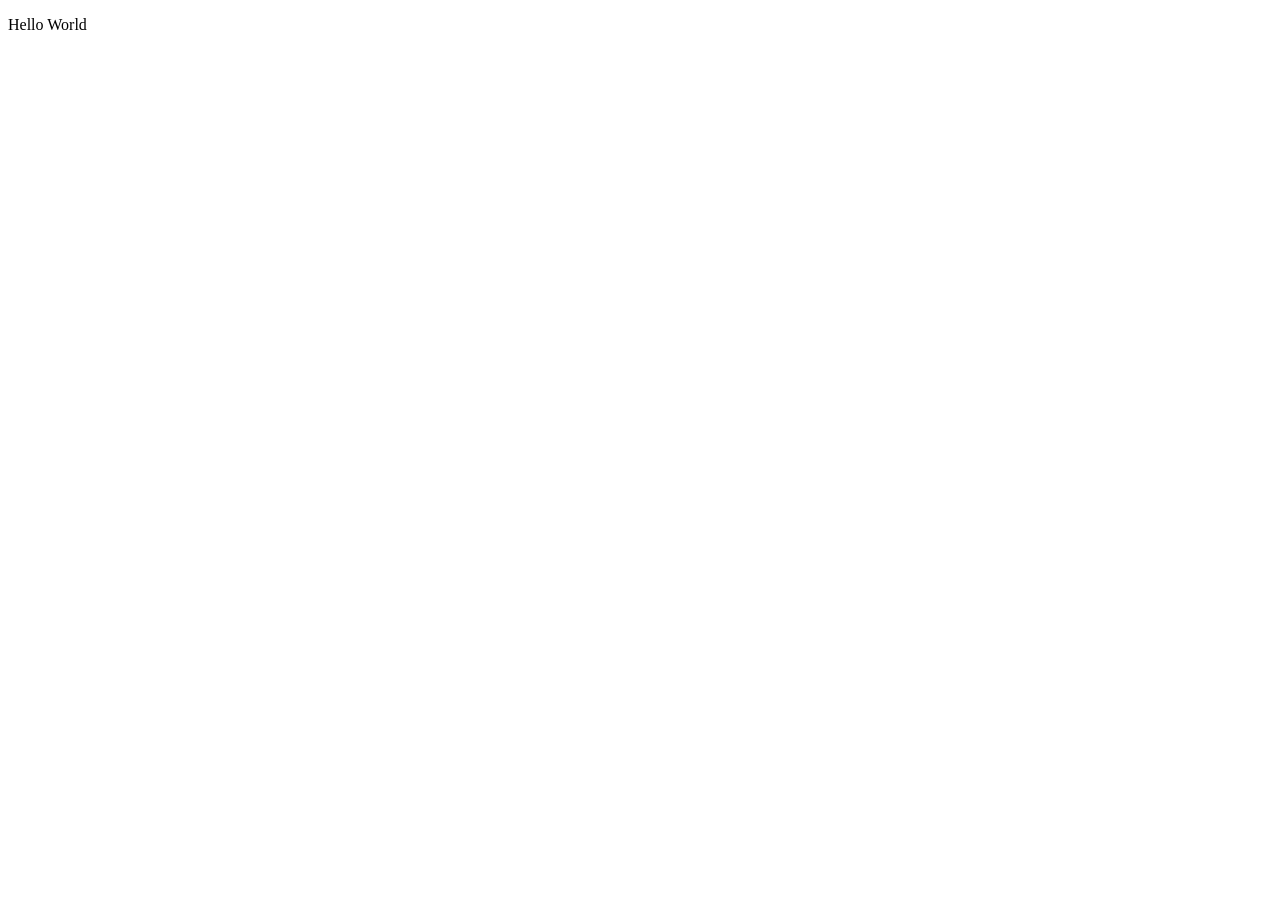
==== public_html/index.html @ 1901c993 "favicons" ====
<!DOCTYPE html>
<html>

<head>
    <link rel="apple-touch-icon" sizes="180x180" href="./images/apple-touch-icon.png">
    <link rel="icon" type="image/png" sizes="32x32" href="./images/favicon-32x32.png">
    <link rel="icon" type="image/png" sizes="16x16" href="./images/favicon-16x16.png">
    <link rel="icon" type="image/x-icon" href="./images/favicon.ico">
    <title>GPSA Coach Listings</title>
</head>

<body>
    <p>Hello World</p>
</body>
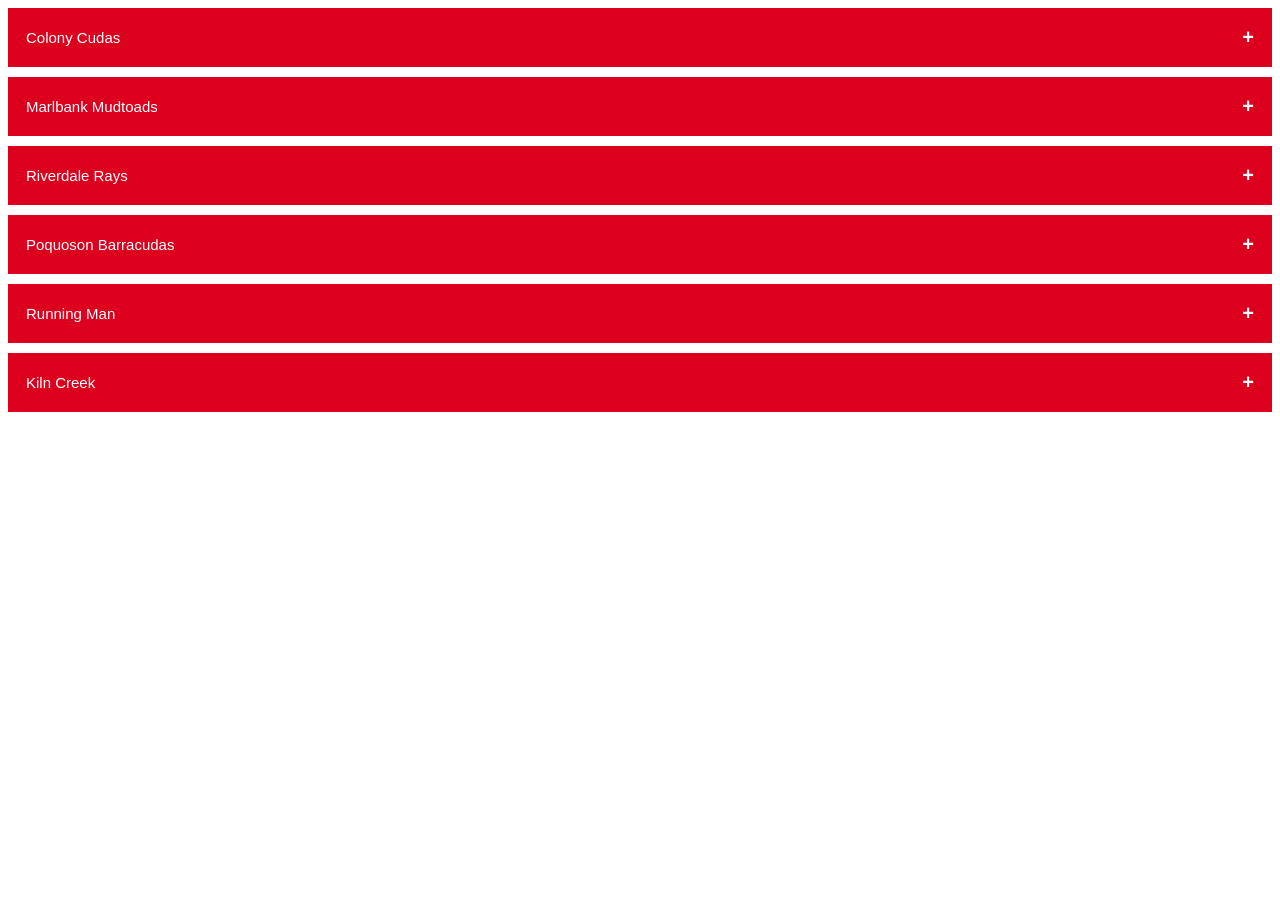
==== commit f727a567: "posting of 2025 coach positions" ====
--- a/public_html/index.html
+++ b/public_html/index.html
@@ -6,9 +6,308 @@
     <link rel="icon" type="image/png" sizes="32x32" href="./images/favicon-32x32.png">
     <link rel="icon" type="image/png" sizes="16x16" href="./images/favicon-16x16.png">
     <link rel="icon" type="image/x-icon" href="./images/favicon.ico">
+    <link rel="stylesheet" href="styles.css">
     <title>GPSA Coach Listings</title>
 </head>
 
 <body>
-    <p>Hello World</p>
+    <button type="button" class="collapsible_text" onclick="toggleCollapsible(this)">
+        Colony Cudas
+        <span class="collapsible_icon">+</span>
+    </button>
+    <div class="collapsible_content">
+        <p>
+            Are you a passionate swim coach looking for an exciting opportunity to lead and inspire a team of dedicated
+            athletes? Do you have a knack for cultivating a positive and supportive environment where swimmers can
+            thrive?
+            Colony Pool in Newport News is seeking a Head for the upcoming summer season!
+        </p>
+        <p>
+            About Us: Colony Pool is one of the oldest and largest pool in the area. We are currently the only private
+            pool with
+            a high dive. We take pride in our commitment to fostering a welcoming and inclusive environment where
+            swimmers of
+            all ages and abilities can develop their skills and love for the sport. Our team values sportsmanship,
+            camaraderie,
+            and personal growth both in and out of the pool. When families join Colony Pool and the Cudas swim team,
+            they become
+            part of a family that encourages and supports each other.
+        </p>
+        <p>
+            Job Description:
+        </p>
+        <p>
+            Head Coach:
+        </p>
+        <ul>
+            <li>Lead and oversee all aspects of the swim team program</li>
+            <li>Develop and implement training plans to help swimmers reach their full potential</li>
+            <li>Provide instruction and feedback to improve stroke technique</li>
+            <li>Coordinate and attend swim meets, practices, and team events (we use Swimtopia for team and meet
+                management)
+            </li>
+            <li>Serve as a mentor and role model for athletes and assistant coaches</li>
+        </ul>
+        <p>
+            Qualifications:
+        </p>
+        <ul>
+            <li>Passion for swimming and coaching</li>
+            <li>Previous coaching or competitive swimming experience preferred</li>
+            <li>Strong communication, leadership, and organizational skills</li>
+            <li>Ability to work well with swimmers of all ages and skill levels</li>
+            <li>CPR and lifeguard certification (or willingness to obtain)</li>
+        </ul>
+        <p>
+            If you're ready to make a splash as part of the Colony Pool coaching team, please contact either:
+        </p>
+        <ul>
+            <li>Heather Moore: <a href="mailto:hmoor008@gmail.com">hmoor008@gmail.com</a></li>
+            <li>Steve York: <a href="mailto:yorkspy99@gmail.com" style="font-size: 15px;">yorkspy99@gmail.com</a></li>
+        </ul>
+        <p>
+            Don't miss out on this fantastic opportunity to lead and inspire young swimmers in our community! We look
+            forward to
+            welcoming enthusiastic coaches to the Colony Pool family!
+        </p>
+    </div>
+    <button type="button" class="collapsible_text" onclick="toggleCollapsible(this)">
+        Marlbank Mudtoads
+        <span class="collapsible_icon">+</span>
+    </button>
+    <div class="collapsible_content">
+        <p>
+            Are you a passionate swim coach looking for an exciting opportunity to lead and inspire a team of dedicated
+            athletes? Do you have a knack for cultivating a positive and supportive environment where swimmers can
+            thrive?
+            Marlbank Pool in York County is seeking both a Head Coach and Assistant Swim Coaches for the upcoming summer
+            season!
+        </p>
+        <p>
+            About Us: Marlbank Pool is a vibrant community hub nestled in the heart of York County. We take pride in our
+            commitment to fostering a welcoming and inclusive environment where swimmers of all ages and abilities can
+            develop
+            their skills and love for the sport. Our team values sportsmanship, camaraderie, and personal growth both in
+            and out
+            of the pool.
+        </p>
+        <p>
+            Positions Available:
+        </p>
+        <ol>
+            <li>Head Coach:
+                <ul>
+                    <li>Lead and oversee all aspects of the swim team program</li>
+                    <li>Develop and implement training plans to help swimmers reach their full potential</li>
+                    <li>Provide technical instruction and feedback to improve stroke technique</li>
+                    <li>Coordinate and attend swim meets, practices, and team events</li>
+                    <li>Serve as a mentor and role model for athletes and assistant coaches</li>
+                </ul>
+            </li>
+            <li>Assistant Swim Coaches:
+                <ul>
+                    <li>Assist the Head Coach in planning and executing practices and workouts</li>
+                    <li>Provide individualized feedback and support to swimmers during training sessions</li>
+                    <li>Help organize and manage swim meets, events, and team activities</li>
+                    <li>Foster a positive and encouraging atmosphere for swimmers to learn and grow</li>
+                </ul>
+            </li>
+        </ol>
+        <p>
+            Qualifications:
+        </p>
+        <ul>
+            <li>Passion for swimming and coaching</li>
+            <li>Previous coaching or competitive swimming experience preferred (for Head Coach position)</li>
+            <li>Strong communication, leadership, and organizational skills</li>
+            <li>Ability to work well with swimmers of all ages and skill levels</li>
+            <li>CPR and lifeguard certification (or willingness to obtain)</li>
+        </ul>
+        <p>
+            If you're ready to make a splash as part of the Marlbank Pool coaching team, please contact
+            <a href="mailto:marlbankswim@gmail.com">Jennifer Long</a>.
+        </p>
+        <p>
+            Don't miss out on this fantastic opportunity to lead and inspire young swimmers in our community! We look
+            forward to
+            welcoming enthusiastic coaches to the Marlbank Pool family. Let's make waves together! 🌊🏊🏊
+        </p>
+    </div>
+    <button type="button" class="collapsible_text" onclick="toggleCollapsible(this)">
+        Riverdale Rays
+        <span class="collapsible_icon">+</span>
+    </button>
+    <div class="collapsible_content">
+        <p>
+            Are you passionate about swimming and coaching? Do you have a knack for motivating young athletes to reach
+            their
+            full potential? If so, we want YOU to join our team as an Assistant Swim Coach for the 2024 summer season
+            with the
+            Riverdale Rays in Hampton!
+        </p>
+        <p>
+            About Us: The Riverdale Rays are a dynamic and dedicated swim team located in the heart of Hampton. We pride
+            ourselves on fostering a supportive and inclusive environment where swimmers of all skill levels can thrive.
+            Our
+            team is committed to excellence both in and out of the pool, promoting sportsmanship, teamwork, and personal
+            growth.
+        </p>
+        <p>
+            Position Overview: As an Assistant Swim Coach, you will work closely with our Head Coach to develop and
+            implement
+            training programs, provide technique instruction, and inspire our athletes to achieve their goals. This role
+            offers
+            a fantastic opportunity to gain valuable coaching experience, make a positive impact on young lives, and
+            become an
+            integral part of our tight-knit swim community.
+        </p>
+        <p>
+            Qualifications:
+        </p>
+        <ul>
+            <li>Passion for swimming and coaching</li>
+            <li>Previous coaching or competitive swimming experience preferred</li>
+            <li>Strong communication and leadership skills</li>
+            <li>Ability to work well with children and adolescents</li>
+            <li>CPR and lifeguard certification (or willingness to obtain)</li>
+        </ul>
+        <p>
+            If you're ready to dive into a rewarding coaching opportunity with the Riverdale Rays, please email the GPSA
+            Representative,
+            <a href="mailto:riverdale@gpsaswimming.org">Heather Rowe</a>.
+        </p>
+        <p>
+            Don't miss out on this exciting chance to make a splash as part of our coaching staff! We look forward to
+            welcoming
+            you aboard the Riverdale Rays family. Go Rays! 🏊🏊
+        </p>
+    </div>
+    <button type="button" class="collapsible_text" onclick="toggleCollapsible(this)">
+        Poquoson Barracudas
+        <span class="collapsible_icon">+</span>
+    </button>
+    <div class="collapsible_content">
+        <p style="text-align: center;">
+            <img src="./images/poquoson-2025.jpg">
+        </p>
+    </div>
+    <button type="button" class="collapsible_text" onclick="toggleCollapsible(this)">
+        Running Man
+        <span class="collapsible_icon">+</span>
+    </button>
+    <div class="collapsible_content">
+        <p>Are you a passionate swim coach looking for an exciting opportunity to lead and inspire a team of dedicated
+            athletes? Do you have a knack for cultivating a positive and supportive environment where swimmers can
+            thrive?
+            Running Man in York County is seeking both a Head Coach and Assistant Coach for the upcoming summer season!
+            This
+            is an excellent opportunity for an experienced, motivated individual to lead and inspire our swim athletes.
+        </p>
+        <p><strong>About us:</strong> Running Man is a vibrant community located in beautiful Yorktown. We take pride in
+            cultivating a
+            positive, inclusive environment that emphasizes the development of strong interpersonal relationships,
+            refinement of stroke techniques, and the creation of memorable summer experiences.
+        </p>
+        <h3>Positions Available: </h3>
+        <ol>
+            <li>Head Coach:</li>
+            <ul>
+                <li>Lead and conduct practice sessions for all swimmer levels.</li>
+                <li>Organize, develop, and implement training programs for swimmers.</li>
+                <li>Manage and supervise assistant coaches, junior coaches, and volunteers.</li>
+                <li>Attendance is required at all practices, swim meets, and other team events.</li>
+                <li>Provide clear and concise communication regularly to parents, athletes, and the broader
+                    community to ensure the team's success, cohesion, and sportsmanship.</li>
+                <li>Organizes core duty lists and directs set up and breakdown of all swim practices and meets. </li>
+                <li>Knowledge of swimming pool operations to include sanitation, maintenance, and safety.</li>
+            </ul>
+            <li>Assistant Coach:</li>
+            <ul>
+                <li>Assist in planning and conducting training sessions.</li>
+                <li>Provide individual feedback and support to swimmers during practices.</li>
+                <li>Help manage and supervise the team during swim meets and events.</li>
+                <li>Attendance is required at all practices, swim meets, and other team events.</li>
+                <li>Foster a positive, disciplined, and motivated team environment.</li>
+                <li>Assist in the development of training plans and conditioning programs.</li>
+                <li>Communicate regularly with the Head Coach regarding swimmer progress and team needs.</li>
+                <li>Ensure safety protocols and training best practices are followed.</li>
+                <li>Attendance is required at all practices, swim meets, and other team events.</li>
+            </ul>
+
+        </ol>
+        <h3>Qualifications:</h3>
+        <p>Passion for swimming and coaching
+            Previous coaching or competitive swimming experience preferred
+            Strong communication, leadership, and organizational skills
+            Ability to work well with swimmers of all ages and skill levels
+            CPR and lifeguard certification (or willingness to obtain)
+        </p>
+        <p>If you are ready to make a splash as part of the Running Man Pool coaching team, please contact <a
+                href="mailto:rmmrswimteam@gmail.com">rmmrswimteam@gmail.com</a>. </p>
+        <p>Don't miss out on this exciting chance to make a splash as part of our coaching staff! We look forward to
+            welcoming you aboard the Running Man Manta Rays family. Go Manta Rays! </p>
+    </div>
+    <button type="button" class="collapsible_text" onclick="toggleCollapsible(this)">
+        Kiln Creek
+        <span class="collapsible_icon">+</span>
+    </button>
+    <div class="collapsible_content">
+        <p>Are you enthusiastic, love to teach and love the water? Come be a swim coach for Kiln Creek Dolphins this
+            summer.
+            We are currently looking to hire Assistant Coaches and Junior coaches this summer.
+        </p>
+        <p><strong>About us:</strong> Kiln Creek Dolphins is a dedicated swim program nestled in the Kiln Creek
+            Homeowners
+            association in Yorktown/Newport News. This community has 21 villages and is home to the Kiln Creek
+            Dolphins.
+        </p>
+        <h3>Positions Available: </h3>
+        <h4>Assistant Coach:</h4>
+        <h5>Overview</h5>
+        <p>Position is responsible for assisting the head and junior assistant coaches with organizing the Kiln
+            Creek Swim
+            Team Inc. program. Position assists with conducting practices, motivating swimmers, and instructing
+            athletes in strategies and techniques.</p>
+        <h5>Qualifications</h5>
+        <ul>
+            <li>Passion for swimming and teaching</li>
+            <li>Previous coaching or competitive swimming experience preferred</li>
+            <li>Strong communication, leadership, and organizational skills</li>
+            <li>Ability to work well with swimmers of all ages and skill levels</li>
+            <li>CPR and lifeguard certification (or willingness to obtain)</li>
+        </ul>
+        <h4>Junior Coach:</h4>
+        <h5>Overview</h5>
+        <p>Position is responsible for assisting the head and assistant coaches with organizing the Kiln Creek Swim
+            Team Inc.
+            program. Position assists with conducting practices, motivating swimmers, and instructing athletes in
+            strategies and techniques</p>
+        <h5>Qualifications</h5>
+        <ul>
+            <li>Passion for swimming and teaching</li>
+            <li>Previous competitive swimming experience or swim instructor experience preferred</li>
+            <li>Strong communication, leadership, and organizational skills</li>
+            <li>Ability to work well with swimmers of all ages and skill levels</li>
+            <li>CPR and lifeguard certification (or willingness to obtain)</li>
+        </ul>
+
+
+        <p>If you want to have a great opportunity and a fun summer coaching, please contact Justin Hinson: <a
+                href="mailto:justin.r.hinson3@gmail.com">justin.r.hinson3@gmail.com</a>. </p>
+    </div>
+
+    <script>
+        function toggleCollapsible(button) {
+            var collapsible_content = button.nextElementSibling;
+            var icon = button.querySelector(".collapsible_icon");
+            if (collapsible_content.style.display === "block") {
+                collapsible_content.style.display = "none";
+                icon.textContent = "+"; // Change to "+" when collapsed
+            } else {
+                collapsible_content.style.display = "block";
+                icon.textContent = "-"; // Change to "-" when expanded
+            }
+        }
+    </script>
+
 </body>
--- a/public_html/styles.css
+++ b/public_html/styles.css
@@ -0,0 +1,35 @@
+.collapsible_text {
+    background-color: #dc001e;
+    color: white;
+    cursor: pointer;
+    padding: 18px;
+    width: 100%;
+    border: none;
+    text-align: left;
+    outline: none;
+    font-size: 15px;
+    display: flex; 
+    justify-content: space-between; 
+    align-items: center; 
+  }
+  
+  .collapsible_text {
+    margin-bottom: 10px;
+  }
+  
+  .collapsible_icon {
+    font-size: 20px;
+    font-weight: bold;
+    margin-left: auto; 
+  }
+    
+    .active, .collapsible_text:hover {
+      background-color: #e000255c;
+    }
+    
+   .collapsible_content {
+    display: none; 
+    overflow: hidden;
+    background-color: #F1F1F1;
+    padding: 0 18px;
+  }
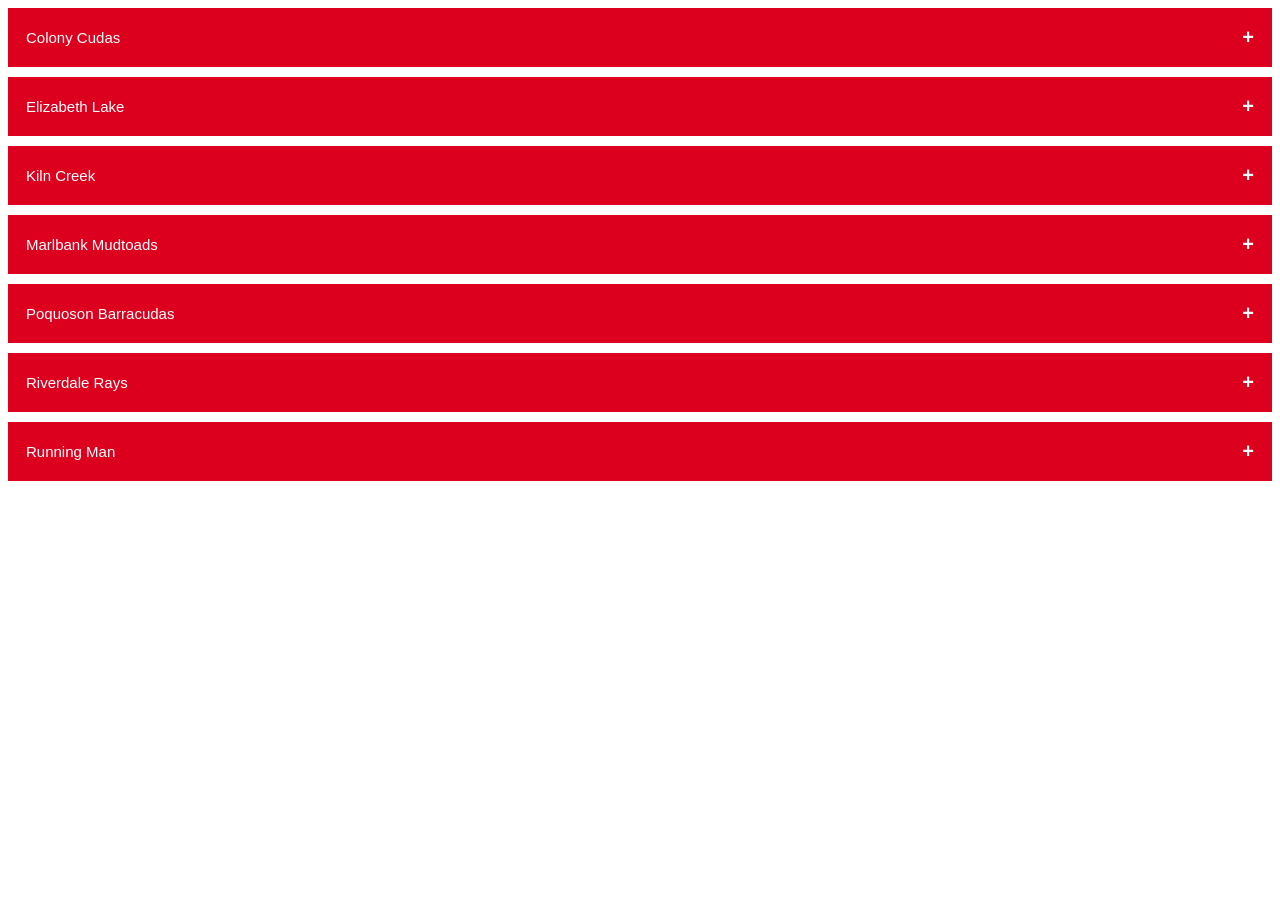
==== commit 9be0e014: "add Elizabeth Lake 2025 coach listing" ====
--- a/public_html/index.html
+++ b/public_html/index.html
@@ -70,6 +70,109 @@
             forward to
             welcoming enthusiastic coaches to the Colony Pool family!
         </p>
+    </div>
+    <button type="button" class="collapsible_text" onclick="toggleCollapsible(this)">
+        Elizabeth Lake
+        <span class="collapsible_icon">+</span>
+    </button>
+    <div class="collapsible_content">
+        <p>Are you a passionate swim coach looking for an exciting opportunity to lead and inspire a team of dedicated
+            athletes?
+            Do you have a knack for cultivating a positive and supportive environment where swimmers can thrive?
+            Elizabeth Lake
+            swim team in Hampton is seeking a Head Coach and Assistant Coaches for the upcoming summer season!</p>
+        <p>About Us: Our swim team is located near the Fox Hill are in Hampton. We take pride in our commitment to
+            fostering a
+            welcoming and inclusive environment where swimmers of all ages and abilities can develop their skills and
+            love for
+            the sport. Our team values sportsmanship, camaraderie, and personal growth both in and out of the pool.</p>
+
+        <p>Positions Available:</p>
+
+        <ol>
+            <li>Head Coach:</li>
+            <ul>
+                <li>Lead and oversee all aspects of the swim team program</li>
+                <li>Develop and implement training plans to help swimmers reach their full potential</li>
+                <li>Provide technical instruction and feedback to improve stroke technique</li>
+                <li>Coordinate and attend swim meets, practices, and team events</li>
+                <li>Serve as a mentor and role model for athletes and assistant coaches</li>
+            </ul>
+            <li>Assistant Swim Coaches:</li>
+            <ul>
+                <li>Assist the Head Coach in planning and executing practices and workouts</li>
+                <li>Provide individualized feedback and support to swimmers during training sessions</li>
+                <li>Help organize and manage swim meets, events, and team activities</li>
+                <li>Foster a positive and encouraging atmosphere for swimmers to learn and grow</li>
+            </ul>
+        </ol>
+
+        <p>Qualifications:</p>
+        <ul>
+            <li>Passion for swimming and coaching</li>
+            <li>Previous coaching or competitive swimming experience preferred (for Head Coach position)</li>
+            <li>Strong communication, leadership, and organizational skills</li>
+            <li>Ability to work well with swimmers of all ages and skill levels</li>
+            <li>CPR and lifeguard certification (or willingness to obtain)</li>
+        </ul>
+        <p>
+            If you're ready to make a splash as part of the Elizabeth Lake coaching team, please contact Vanessa
+            Smeltzer at
+            <a href="mailto:azsmeltzer@gmail.com">azsmeltzer@gmail.com</a>
+        </p>
+        <p>
+            Don't miss out on this fantastic opportunity to lead and inspire young swimmers in our community! We look
+            forward to
+            welcoming enthusiastic coaches to the Elizabeth Lake pool family.
+        </p>
+    </div>
+    <button type="button" class="collapsible_text" onclick="toggleCollapsible(this)">
+        Kiln Creek
+        <span class="collapsible_icon">+</span>
+    </button>
+    <div class="collapsible_content">
+        <p>Are you enthusiastic, love to teach and love the water? Come be a swim coach for Kiln Creek Dolphins this
+            summer.
+            We are currently looking to hire Assistant Coaches and Junior coaches this summer.
+        </p>
+        <p><strong>About us:</strong> Kiln Creek Dolphins is a dedicated swim program nestled in the Kiln Creek
+            Homeowners
+            association in Yorktown/Newport News. This community has 21 villages and is home to the Kiln Creek
+            Dolphins.
+        </p>
+        <h3>Positions Available: </h3>
+        <h4>Assistant Coach:</h4>
+        <h5>Overview</h5>
+        <p>Position is responsible for assisting the head and junior assistant coaches with organizing the Kiln
+            Creek Swim
+            Team Inc. program. Position assists with conducting practices, motivating swimmers, and instructing
+            athletes in strategies and techniques.</p>
+        <h5>Qualifications</h5>
+        <ul>
+            <li>Passion for swimming and teaching</li>
+            <li>Previous coaching or competitive swimming experience preferred</li>
+            <li>Strong communication, leadership, and organizational skills</li>
+            <li>Ability to work well with swimmers of all ages and skill levels</li>
+            <li>CPR and lifeguard certification (or willingness to obtain)</li>
+        </ul>
+        <h4>Junior Coach:</h4>
+        <h5>Overview</h5>
+        <p>Position is responsible for assisting the head and assistant coaches with organizing the Kiln Creek Swim
+            Team Inc.
+            program. Position assists with conducting practices, motivating swimmers, and instructing athletes in
+            strategies and techniques</p>
+        <h5>Qualifications</h5>
+        <ul>
+            <li>Passion for swimming and teaching</li>
+            <li>Previous competitive swimming experience or swim instructor experience preferred</li>
+            <li>Strong communication, leadership, and organizational skills</li>
+            <li>Ability to work well with swimmers of all ages and skill levels</li>
+            <li>CPR and lifeguard certification (or willingness to obtain)</li>
+        </ul>
+
+
+        <p>If you want to have a great opportunity and a fun summer coaching, please contact Justin Hinson: <a
+                href="mailto:justin.r.hinson3@gmail.com">justin.r.hinson3@gmail.com</a>. </p>
     </div>
     <button type="button" class="collapsible_text" onclick="toggleCollapsible(this)">
         Marlbank Mudtoads
@@ -130,7 +233,16 @@
         <p>
             Don't miss out on this fantastic opportunity to lead and inspire young swimmers in our community! We look
             forward to
-            welcoming enthusiastic coaches to the Marlbank Pool family. Let's make waves together! 🌊🏊🏊
+            welcoming enthusiastic coaches to the Marlbank Pool family. Let's make waves together!
+        </p>
+    </div>
+    <button type="button" class="collapsible_text" onclick="toggleCollapsible(this)">
+        Poquoson Barracudas
+        <span class="collapsible_icon">+</span>
+    </button>
+    <div class="collapsible_content">
+        <p style="text-align: center;">
+            <img src="./images/poquoson-2025.jpg" class="responsive">
         </p>
     </div>
     <button type="button" class="collapsible_text" onclick="toggleCollapsible(this)">
@@ -179,16 +291,7 @@
         <p>
             Don't miss out on this exciting chance to make a splash as part of our coaching staff! We look forward to
             welcoming
-            you aboard the Riverdale Rays family. Go Rays! 🏊🏊
-        </p>
-    </div>
-    <button type="button" class="collapsible_text" onclick="toggleCollapsible(this)">
-        Poquoson Barracudas
-        <span class="collapsible_icon">+</span>
-    </button>
-    <div class="collapsible_content">
-        <p style="text-align: center;">
-            <img src="./images/poquoson-2025.jpg">
+            you aboard the Riverdale Rays family. Go Rays!
         </p>
     </div>
     <button type="button" class="collapsible_text" onclick="toggleCollapsible(this)">
@@ -247,54 +350,6 @@
         <p>Don't miss out on this exciting chance to make a splash as part of our coaching staff! We look forward to
             welcoming you aboard the Running Man Manta Rays family. Go Manta Rays! </p>
     </div>
-    <button type="button" class="collapsible_text" onclick="toggleCollapsible(this)">
-        Kiln Creek
-        <span class="collapsible_icon">+</span>
-    </button>
-    <div class="collapsible_content">
-        <p>Are you enthusiastic, love to teach and love the water? Come be a swim coach for Kiln Creek Dolphins this
-            summer.
-            We are currently looking to hire Assistant Coaches and Junior coaches this summer.
-        </p>
-        <p><strong>About us:</strong> Kiln Creek Dolphins is a dedicated swim program nestled in the Kiln Creek
-            Homeowners
-            association in Yorktown/Newport News. This community has 21 villages and is home to the Kiln Creek
-            Dolphins.
-        </p>
-        <h3>Positions Available: </h3>
-        <h4>Assistant Coach:</h4>
-        <h5>Overview</h5>
-        <p>Position is responsible for assisting the head and junior assistant coaches with organizing the Kiln
-            Creek Swim
-            Team Inc. program. Position assists with conducting practices, motivating swimmers, and instructing
-            athletes in strategies and techniques.</p>
-        <h5>Qualifications</h5>
-        <ul>
-            <li>Passion for swimming and teaching</li>
-            <li>Previous coaching or competitive swimming experience preferred</li>
-            <li>Strong communication, leadership, and organizational skills</li>
-            <li>Ability to work well with swimmers of all ages and skill levels</li>
-            <li>CPR and lifeguard certification (or willingness to obtain)</li>
-        </ul>
-        <h4>Junior Coach:</h4>
-        <h5>Overview</h5>
-        <p>Position is responsible for assisting the head and assistant coaches with organizing the Kiln Creek Swim
-            Team Inc.
-            program. Position assists with conducting practices, motivating swimmers, and instructing athletes in
-            strategies and techniques</p>
-        <h5>Qualifications</h5>
-        <ul>
-            <li>Passion for swimming and teaching</li>
-            <li>Previous competitive swimming experience or swim instructor experience preferred</li>
-            <li>Strong communication, leadership, and organizational skills</li>
-            <li>Ability to work well with swimmers of all ages and skill levels</li>
-            <li>CPR and lifeguard certification (or willingness to obtain)</li>
-        </ul>
-
-
-        <p>If you want to have a great opportunity and a fun summer coaching, please contact Justin Hinson: <a
-                href="mailto:justin.r.hinson3@gmail.com">justin.r.hinson3@gmail.com</a>. </p>
-    </div>
 
     <script>
         function toggleCollapsible(button) {
--- a/public_html/styles.css
+++ b/public_html/styles.css
@@ -8,28 +8,34 @@
     text-align: left;
     outline: none;
     font-size: 15px;
-    display: flex; 
-    justify-content: space-between; 
-    align-items: center; 
-  }
-  
-  .collapsible_text {
+    display: flex;
+    justify-content: space-between;
+    align-items: center;
+}
+
+.collapsible_text {
     margin-bottom: 10px;
-  }
-  
-  .collapsible_icon {
+}
+
+.collapsible_icon {
     font-size: 20px;
     font-weight: bold;
-    margin-left: auto; 
-  }
-    
-    .active, .collapsible_text:hover {
-      background-color: #e000255c;
-    }
-    
-   .collapsible_content {
-    display: none; 
+    margin-left: auto;
+}
+
+.active,
+.collapsible_text:hover {
+    background-color: #e000255c;
+}
+
+.collapsible_content {
+    display: none;
     overflow: hidden;
     background-color: #F1F1F1;
     padding: 0 18px;
-  }+}
+
+.responsive {
+    width: 80%;
+    height: auto;
+}
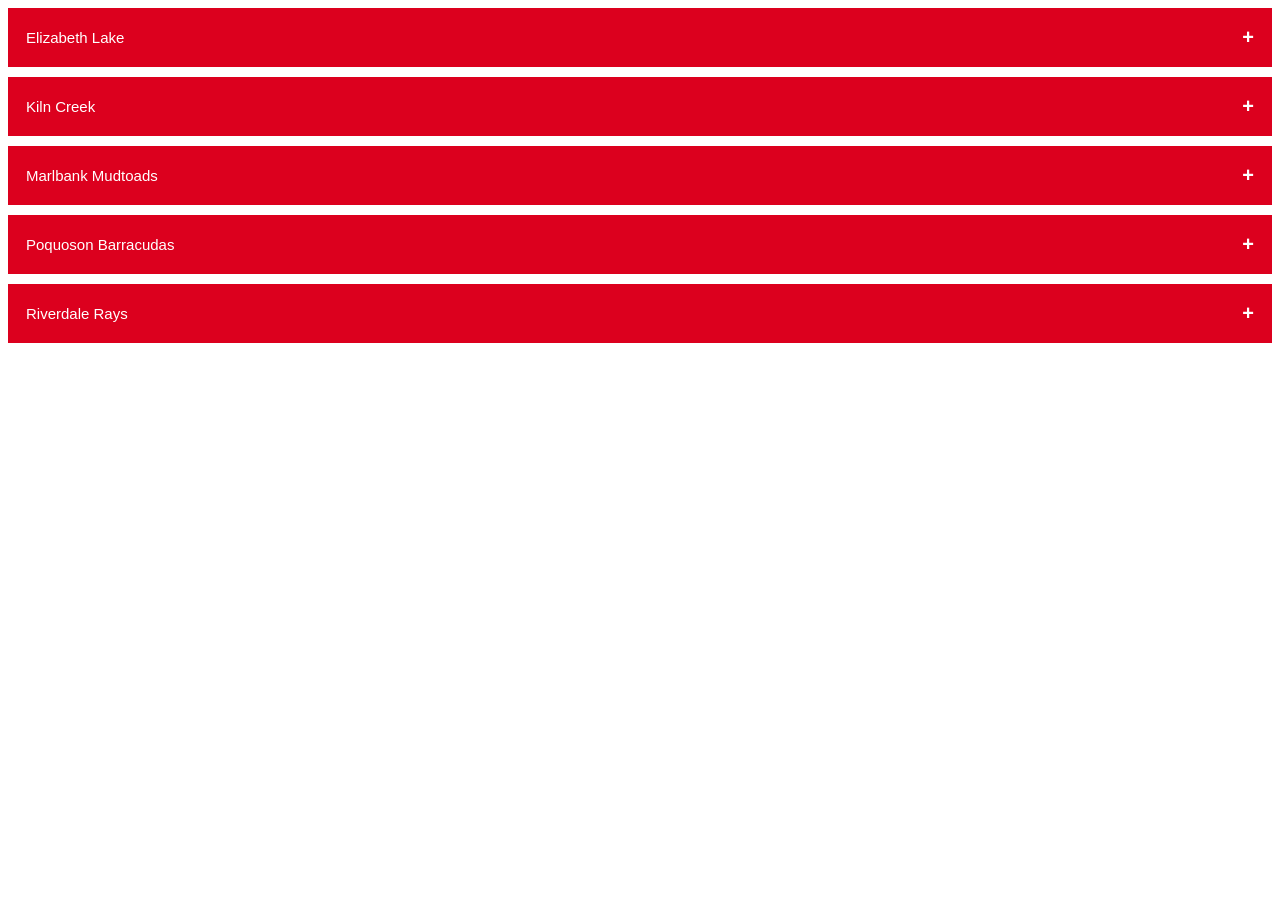
==== commit 74330d34: "Remove Colony and Running Man postings" ====
--- a/public_html/index.html
+++ b/public_html/index.html
@@ -11,194 +11,30 @@
 </head>
 
 <body>
-    <button type="button" class="collapsible_text" onclick="toggleCollapsible(this)">
-        Colony Cudas
-        <span class="collapsible_icon">+</span>
-    </button>
-    <div class="collapsible_content">
-        <p>
-            Are you a passionate swim coach looking for an exciting opportunity to lead and inspire a team of dedicated
-            athletes? Do you have a knack for cultivating a positive and supportive environment where swimmers can
-            thrive?
-            Colony Pool in Newport News is seeking a Head for the upcoming summer season!
-        </p>
-        <p>
-            About Us: Colony Pool is one of the oldest and largest pool in the area. We are currently the only private
-            pool with
-            a high dive. We take pride in our commitment to fostering a welcoming and inclusive environment where
-            swimmers of
-            all ages and abilities can develop their skills and love for the sport. Our team values sportsmanship,
-            camaraderie,
-            and personal growth both in and out of the pool. When families join Colony Pool and the Cudas swim team,
-            they become
-            part of a family that encourages and supports each other.
-        </p>
-        <p>
-            Job Description:
-        </p>
-        <p>
-            Head Coach:
-        </p>
-        <ul>
-            <li>Lead and oversee all aspects of the swim team program</li>
-            <li>Develop and implement training plans to help swimmers reach their full potential</li>
-            <li>Provide instruction and feedback to improve stroke technique</li>
-            <li>Coordinate and attend swim meets, practices, and team events (we use Swimtopia for team and meet
-                management)
-            </li>
-            <li>Serve as a mentor and role model for athletes and assistant coaches</li>
-        </ul>
-        <p>
-            Qualifications:
-        </p>
-        <ul>
-            <li>Passion for swimming and coaching</li>
-            <li>Previous coaching or competitive swimming experience preferred</li>
-            <li>Strong communication, leadership, and organizational skills</li>
-            <li>Ability to work well with swimmers of all ages and skill levels</li>
-            <li>CPR and lifeguard certification (or willingness to obtain)</li>
-        </ul>
-        <p>
-            If you're ready to make a splash as part of the Colony Pool coaching team, please contact either:
-        </p>
-        <ul>
-            <li>Heather Moore: <a href="mailto:hmoor008@gmail.com">hmoor008@gmail.com</a></li>
-            <li>Steve York: <a href="mailto:yorkspy99@gmail.com" style="font-size: 15px;">yorkspy99@gmail.com</a></li>
-        </ul>
-        <p>
-            Don't miss out on this fantastic opportunity to lead and inspire young swimmers in our community! We look
-            forward to
-            welcoming enthusiastic coaches to the Colony Pool family!
-        </p>
-    </div>
-    <button type="button" class="collapsible_text" onclick="toggleCollapsible(this)">
-        Elizabeth Lake
-        <span class="collapsible_icon">+</span>
-    </button>
-    <div class="collapsible_content">
-        <p>Are you a passionate swim coach looking for an exciting opportunity to lead and inspire a team of dedicated
-            athletes?
-            Do you have a knack for cultivating a positive and supportive environment where swimmers can thrive?
+    <div id="Elizabeth Lake">
+        <button type="button" class="collapsible_text" onclick="toggleCollapsible(this)">
             Elizabeth Lake
-            swim team in Hampton is seeking a Head Coach and Assistant Coaches for the upcoming summer season!</p>
-        <p>About Us: Our swim team is located near the Fox Hill are in Hampton. We take pride in our commitment to
-            fostering a
-            welcoming and inclusive environment where swimmers of all ages and abilities can develop their skills and
-            love for
-            the sport. Our team values sportsmanship, camaraderie, and personal growth both in and out of the pool.</p>
-
-        <p>Positions Available:</p>
-
-        <ol>
-            <li>Head Coach:</li>
-            <ul>
-                <li>Lead and oversee all aspects of the swim team program</li>
-                <li>Develop and implement training plans to help swimmers reach their full potential</li>
-                <li>Provide technical instruction and feedback to improve stroke technique</li>
-                <li>Coordinate and attend swim meets, practices, and team events</li>
-                <li>Serve as a mentor and role model for athletes and assistant coaches</li>
-            </ul>
-            <li>Assistant Swim Coaches:</li>
-            <ul>
-                <li>Assist the Head Coach in planning and executing practices and workouts</li>
-                <li>Provide individualized feedback and support to swimmers during training sessions</li>
-                <li>Help organize and manage swim meets, events, and team activities</li>
-                <li>Foster a positive and encouraging atmosphere for swimmers to learn and grow</li>
-            </ul>
-        </ol>
-
-        <p>Qualifications:</p>
-        <ul>
-            <li>Passion for swimming and coaching</li>
-            <li>Previous coaching or competitive swimming experience preferred (for Head Coach position)</li>
-            <li>Strong communication, leadership, and organizational skills</li>
-            <li>Ability to work well with swimmers of all ages and skill levels</li>
-            <li>CPR and lifeguard certification (or willingness to obtain)</li>
-        </ul>
-        <p>
-            If you're ready to make a splash as part of the Elizabeth Lake coaching team, please contact Vanessa
-            Smeltzer at
-            <a href="mailto:azsmeltzer@gmail.com">azsmeltzer@gmail.com</a>
-        </p>
-        <p>
-            Don't miss out on this fantastic opportunity to lead and inspire young swimmers in our community! We look
-            forward to
-            welcoming enthusiastic coaches to the Elizabeth Lake pool family.
-        </p>
-    </div>
-    <button type="button" class="collapsible_text" onclick="toggleCollapsible(this)">
-        Kiln Creek
-        <span class="collapsible_icon">+</span>
-    </button>
-    <div class="collapsible_content">
-        <p>Are you enthusiastic, love to teach and love the water? Come be a swim coach for Kiln Creek Dolphins this
-            summer.
-            We are currently looking to hire Assistant Coaches and Junior coaches this summer.
-        </p>
-        <p><strong>About us:</strong> Kiln Creek Dolphins is a dedicated swim program nestled in the Kiln Creek
-            Homeowners
-            association in Yorktown/Newport News. This community has 21 villages and is home to the Kiln Creek
-            Dolphins.
-        </p>
-        <h3>Positions Available: </h3>
-        <h4>Assistant Coach:</h4>
-        <h5>Overview</h5>
-        <p>Position is responsible for assisting the head and junior assistant coaches with organizing the Kiln
-            Creek Swim
-            Team Inc. program. Position assists with conducting practices, motivating swimmers, and instructing
-            athletes in strategies and techniques.</p>
-        <h5>Qualifications</h5>
-        <ul>
-            <li>Passion for swimming and teaching</li>
-            <li>Previous coaching or competitive swimming experience preferred</li>
-            <li>Strong communication, leadership, and organizational skills</li>
-            <li>Ability to work well with swimmers of all ages and skill levels</li>
-            <li>CPR and lifeguard certification (or willingness to obtain)</li>
-        </ul>
-        <h4>Junior Coach:</h4>
-        <h5>Overview</h5>
-        <p>Position is responsible for assisting the head and assistant coaches with organizing the Kiln Creek Swim
-            Team Inc.
-            program. Position assists with conducting practices, motivating swimmers, and instructing athletes in
-            strategies and techniques</p>
-        <h5>Qualifications</h5>
-        <ul>
-            <li>Passion for swimming and teaching</li>
-            <li>Previous competitive swimming experience or swim instructor experience preferred</li>
-            <li>Strong communication, leadership, and organizational skills</li>
-            <li>Ability to work well with swimmers of all ages and skill levels</li>
-            <li>CPR and lifeguard certification (or willingness to obtain)</li>
-        </ul>
-
-
-        <p>If you want to have a great opportunity and a fun summer coaching, please contact Justin Hinson: <a
-                href="mailto:justin.r.hinson3@gmail.com">justin.r.hinson3@gmail.com</a>. </p>
-    </div>
-    <button type="button" class="collapsible_text" onclick="toggleCollapsible(this)">
-        Marlbank Mudtoads
-        <span class="collapsible_icon">+</span>
-    </button>
-    <div class="collapsible_content">
-        <p>
-            Are you a passionate swim coach looking for an exciting opportunity to lead and inspire a team of dedicated
-            athletes? Do you have a knack for cultivating a positive and supportive environment where swimmers can
-            thrive?
-            Marlbank Pool in York County is seeking both a Head Coach and Assistant Swim Coaches for the upcoming summer
-            season!
-        </p>
-        <p>
-            About Us: Marlbank Pool is a vibrant community hub nestled in the heart of York County. We take pride in our
-            commitment to fostering a welcoming and inclusive environment where swimmers of all ages and abilities can
-            develop
-            their skills and love for the sport. Our team values sportsmanship, camaraderie, and personal growth both in
-            and out
-            of the pool.
-        </p>
-        <p>
-            Positions Available:
-        </p>
-        <ol>
-            <li>Head Coach:
+            <span class="collapsible_icon">+</span>
+        </button>
+        <div class="collapsible_content">
+            <p>Are you a passionate swim coach looking for an exciting opportunity to lead and inspire a team of
+                dedicated
+                athletes?
+                Do you have a knack for cultivating a positive and supportive environment where swimmers can thrive?
+                Elizabeth Lake
+                swim team in Hampton is seeking a Head Coach and Assistant Coaches for the upcoming summer season!</p>
+            <p>About Us: Our swim team is located near the Fox Hill are in Hampton. We take pride in our commitment to
+                fostering a
+                welcoming and inclusive environment where swimmers of all ages and abilities can develop their skills
+                and
+                love for
+                the sport. Our team values sportsmanship, camaraderie, and personal growth both in and out of the pool.
+            </p>
+
+            <p>Positions Available:</p>
+
+            <ol>
+                <li>Head Coach:</li>
                 <ul>
                     <li>Lead and oversee all aspects of the swim team program</li>
                     <li>Develop and implement training plans to help swimmers reach their full potential</li>
@@ -206,149 +42,225 @@
                     <li>Coordinate and attend swim meets, practices, and team events</li>
                     <li>Serve as a mentor and role model for athletes and assistant coaches</li>
                 </ul>
-            </li>
-            <li>Assistant Swim Coaches:
+                <li>Assistant Swim Coaches:</li>
                 <ul>
                     <li>Assist the Head Coach in planning and executing practices and workouts</li>
                     <li>Provide individualized feedback and support to swimmers during training sessions</li>
                     <li>Help organize and manage swim meets, events, and team activities</li>
                     <li>Foster a positive and encouraging atmosphere for swimmers to learn and grow</li>
                 </ul>
-            </li>
-        </ol>
-        <p>
-            Qualifications:
-        </p>
-        <ul>
-            <li>Passion for swimming and coaching</li>
-            <li>Previous coaching or competitive swimming experience preferred (for Head Coach position)</li>
-            <li>Strong communication, leadership, and organizational skills</li>
-            <li>Ability to work well with swimmers of all ages and skill levels</li>
-            <li>CPR and lifeguard certification (or willingness to obtain)</li>
-        </ul>
-        <p>
-            If you're ready to make a splash as part of the Marlbank Pool coaching team, please contact
-            <a href="mailto:marlbankswim@gmail.com">Jennifer Long</a>.
-        </p>
-        <p>
-            Don't miss out on this fantastic opportunity to lead and inspire young swimmers in our community! We look
-            forward to
-            welcoming enthusiastic coaches to the Marlbank Pool family. Let's make waves together!
-        </p>
-    </div>
-    <button type="button" class="collapsible_text" onclick="toggleCollapsible(this)">
-        Poquoson Barracudas
-        <span class="collapsible_icon">+</span>
-    </button>
-    <div class="collapsible_content">
-        <p style="text-align: center;">
-            <img src="./images/poquoson-2025.jpg" class="responsive">
-        </p>
-    </div>
-    <button type="button" class="collapsible_text" onclick="toggleCollapsible(this)">
-        Riverdale Rays
-        <span class="collapsible_icon">+</span>
-    </button>
-    <div class="collapsible_content">
-        <p>
-            Are you passionate about swimming and coaching? Do you have a knack for motivating young athletes to reach
-            their
-            full potential? If so, we want YOU to join our team as an Assistant Swim Coach for the 2024 summer season
-            with the
-            Riverdale Rays in Hampton!
-        </p>
-        <p>
-            About Us: The Riverdale Rays are a dynamic and dedicated swim team located in the heart of Hampton. We pride
-            ourselves on fostering a supportive and inclusive environment where swimmers of all skill levels can thrive.
-            Our
-            team is committed to excellence both in and out of the pool, promoting sportsmanship, teamwork, and personal
-            growth.
-        </p>
-        <p>
-            Position Overview: As an Assistant Swim Coach, you will work closely with our Head Coach to develop and
-            implement
-            training programs, provide technique instruction, and inspire our athletes to achieve their goals. This role
-            offers
-            a fantastic opportunity to gain valuable coaching experience, make a positive impact on young lives, and
-            become an
-            integral part of our tight-knit swim community.
-        </p>
-        <p>
-            Qualifications:
-        </p>
-        <ul>
-            <li>Passion for swimming and coaching</li>
-            <li>Previous coaching or competitive swimming experience preferred</li>
-            <li>Strong communication and leadership skills</li>
-            <li>Ability to work well with children and adolescents</li>
-            <li>CPR and lifeguard certification (or willingness to obtain)</li>
-        </ul>
-        <p>
-            If you're ready to dive into a rewarding coaching opportunity with the Riverdale Rays, please email the GPSA
-            Representative,
-            <a href="mailto:riverdale@gpsaswimming.org">Heather Rowe</a>.
-        </p>
-        <p>
-            Don't miss out on this exciting chance to make a splash as part of our coaching staff! We look forward to
-            welcoming
-            you aboard the Riverdale Rays family. Go Rays!
-        </p>
-    </div>
-    <button type="button" class="collapsible_text" onclick="toggleCollapsible(this)">
-        Running Man
-        <span class="collapsible_icon">+</span>
-    </button>
-    <div class="collapsible_content">
-        <p>Are you a passionate swim coach looking for an exciting opportunity to lead and inspire a team of dedicated
-            athletes? Do you have a knack for cultivating a positive and supportive environment where swimmers can
-            thrive?
-            Running Man in York County is seeking both a Head Coach and Assistant Coach for the upcoming summer season!
-            This
-            is an excellent opportunity for an experienced, motivated individual to lead and inspire our swim athletes.
-        </p>
-        <p><strong>About us:</strong> Running Man is a vibrant community located in beautiful Yorktown. We take pride in
-            cultivating a
-            positive, inclusive environment that emphasizes the development of strong interpersonal relationships,
-            refinement of stroke techniques, and the creation of memorable summer experiences.
-        </p>
-        <h3>Positions Available: </h3>
-        <ol>
-            <li>Head Coach:</li>
-            <ul>
-                <li>Lead and conduct practice sessions for all swimmer levels.</li>
-                <li>Organize, develop, and implement training programs for swimmers.</li>
-                <li>Manage and supervise assistant coaches, junior coaches, and volunteers.</li>
-                <li>Attendance is required at all practices, swim meets, and other team events.</li>
-                <li>Provide clear and concise communication regularly to parents, athletes, and the broader
-                    community to ensure the team's success, cohesion, and sportsmanship.</li>
-                <li>Organizes core duty lists and directs set up and breakdown of all swim practices and meets. </li>
-                <li>Knowledge of swimming pool operations to include sanitation, maintenance, and safety.</li>
-            </ul>
-            <li>Assistant Coach:</li>
-            <ul>
-                <li>Assist in planning and conducting training sessions.</li>
-                <li>Provide individual feedback and support to swimmers during practices.</li>
-                <li>Help manage and supervise the team during swim meets and events.</li>
-                <li>Attendance is required at all practices, swim meets, and other team events.</li>
-                <li>Foster a positive, disciplined, and motivated team environment.</li>
-                <li>Assist in the development of training plans and conditioning programs.</li>
-                <li>Communicate regularly with the Head Coach regarding swimmer progress and team needs.</li>
-                <li>Ensure safety protocols and training best practices are followed.</li>
-                <li>Attendance is required at all practices, swim meets, and other team events.</li>
-            </ul>
-
-        </ol>
-        <h3>Qualifications:</h3>
-        <p>Passion for swimming and coaching
-            Previous coaching or competitive swimming experience preferred
-            Strong communication, leadership, and organizational skills
-            Ability to work well with swimmers of all ages and skill levels
-            CPR and lifeguard certification (or willingness to obtain)
-        </p>
-        <p>If you are ready to make a splash as part of the Running Man Pool coaching team, please contact <a
-                href="mailto:rmmrswimteam@gmail.com">rmmrswimteam@gmail.com</a>. </p>
-        <p>Don't miss out on this exciting chance to make a splash as part of our coaching staff! We look forward to
-            welcoming you aboard the Running Man Manta Rays family. Go Manta Rays! </p>
+            </ol>
+
+            <p>Qualifications:</p>
+            <ul>
+                <li>Passion for swimming and coaching</li>
+                <li>Previous coaching or competitive swimming experience preferred (for Head Coach position)</li>
+                <li>Strong communication, leadership, and organizational skills</li>
+                <li>Ability to work well with swimmers of all ages and skill levels</li>
+                <li>CPR and lifeguard certification (or willingness to obtain)</li>
+            </ul>
+            <p>
+                If you're ready to make a splash as part of the Elizabeth Lake coaching team, please contact Vanessa
+                Smeltzer at
+                <a href="mailto:azsmeltzer@gmail.com">azsmeltzer@gmail.com</a>
+            </p>
+            <p>
+                Don't miss out on this fantastic opportunity to lead and inspire young swimmers in our community! We
+                look
+                forward to
+                welcoming enthusiastic coaches to the Elizabeth Lake pool family.
+            </p>
+        </div>
+    </div>
+    <div id="Kiln Creek">
+        <button type="button" class="collapsible_text" onclick="toggleCollapsible(this)">
+            Kiln Creek
+            <span class="collapsible_icon">+</span>
+        </button>
+        <div class="collapsible_content">
+            <p>Are you enthusiastic, love to teach and love the water? Come be a swim coach for Kiln Creek Dolphins this
+                summer.
+                We are currently looking to hire Assistant Coaches and Junior coaches this summer.
+            </p>
+            <p><strong>About us:</strong> Kiln Creek Dolphins is a dedicated swim program nestled in the Kiln Creek
+                Homeowners
+                association in Yorktown/Newport News. This community has 21 villages and is home to the Kiln Creek
+                Dolphins.
+            </p>
+            <h3>Positions Available: </h3>
+            <h4>Assistant Coach:</h4>
+            <h5>Overview</h5>
+            <p>Position is responsible for assisting the head and junior assistant coaches with organizing the Kiln
+                Creek Swim
+                Team Inc. program. Position assists with conducting practices, motivating swimmers, and instructing
+                athletes in strategies and techniques.</p>
+            <h5>Qualifications</h5>
+            <ul>
+                <li>Passion for swimming and teaching</li>
+                <li>Previous coaching or competitive swimming experience preferred</li>
+                <li>Strong communication, leadership, and organizational skills</li>
+                <li>Ability to work well with swimmers of all ages and skill levels</li>
+                <li>CPR and lifeguard certification (or willingness to obtain)</li>
+            </ul>
+            <h4>Junior Coach:</h4>
+            <h5>Overview</h5>
+            <p>Position is responsible for assisting the head and assistant coaches with organizing the Kiln Creek Swim
+                Team Inc.
+                program. Position assists with conducting practices, motivating swimmers, and instructing athletes in
+                strategies and techniques</p>
+            <h5>Qualifications</h5>
+            <ul>
+                <li>Passion for swimming and teaching</li>
+                <li>Previous competitive swimming experience or swim instructor experience preferred</li>
+                <li>Strong communication, leadership, and organizational skills</li>
+                <li>Ability to work well with swimmers of all ages and skill levels</li>
+                <li>CPR and lifeguard certification (or willingness to obtain)</li>
+            </ul>
+
+
+            <p>If you want to have a great opportunity and a fun summer coaching, please contact Justin Hinson: <a
+                    href="mailto:justin.r.hinson3@gmail.com">justin.r.hinson3@gmail.com</a>. </p>
+        </div>
+    </div>
+    <div id="Marlbank">
+        <button type="button" class="collapsible_text" onclick="toggleCollapsible(this)">
+            Marlbank Mudtoads
+            <span class="collapsible_icon">+</span>
+        </button>
+        <div class="collapsible_content">
+            <p>
+                Are you a passionate swim coach looking for an exciting opportunity to lead and inspire a team of
+                dedicated
+                athletes? Do you have a knack for cultivating a positive and supportive environment where swimmers can
+                thrive?
+                Marlbank Pool in York County is seeking both a Head Coach and Assistant Swim Coaches for the upcoming
+                summer
+                season!
+            </p>
+            <p>
+                About Us: Marlbank Pool is a vibrant community hub nestled in the heart of York County. We take pride in
+                our
+                commitment to fostering a welcoming and inclusive environment where swimmers of all ages and abilities
+                can
+                develop
+                their skills and love for the sport. Our team values sportsmanship, camaraderie, and personal growth
+                both in
+                and out
+                of the pool.
+            </p>
+            <p>
+                Positions Available:
+            </p>
+            <ol>
+                <li>Head Coach:
+                    <ul>
+                        <li>Lead and oversee all aspects of the swim team program</li>
+                        <li>Develop and implement training plans to help swimmers reach their full potential</li>
+                        <li>Provide technical instruction and feedback to improve stroke technique</li>
+                        <li>Coordinate and attend swim meets, practices, and team events</li>
+                        <li>Serve as a mentor and role model for athletes and assistant coaches</li>
+                    </ul>
+                </li>
+                <li>Assistant Swim Coaches:
+                    <ul>
+                        <li>Assist the Head Coach in planning and executing practices and workouts</li>
+                        <li>Provide individualized feedback and support to swimmers during training sessions</li>
+                        <li>Help organize and manage swim meets, events, and team activities</li>
+                        <li>Foster a positive and encouraging atmosphere for swimmers to learn and grow</li>
+                    </ul>
+                </li>
+            </ol>
+            <p>
+                Qualifications:
+            </p>
+            <ul>
+                <li>Passion for swimming and coaching</li>
+                <li>Previous coaching or competitive swimming experience preferred (for Head Coach position)</li>
+                <li>Strong communication, leadership, and organizational skills</li>
+                <li>Ability to work well with swimmers of all ages and skill levels</li>
+                <li>CPR and lifeguard certification (or willingness to obtain)</li>
+            </ul>
+            <p>
+                If you're ready to make a splash as part of the Marlbank Pool coaching team, please contact
+                <a href="mailto:marlbankswim@gmail.com">Jennifer Long</a>.
+            </p>
+            <p>
+                Don't miss out on this fantastic opportunity to lead and inspire young swimmers in our community! We
+                look
+                forward to
+                welcoming enthusiastic coaches to the Marlbank Pool family. Let's make waves together!
+            </p>
+        </div>
+    </div>
+    <div id="Poquoson">
+        <button type="button" class="collapsible_text" onclick="toggleCollapsible(this)">
+            Poquoson Barracudas
+            <span class="collapsible_icon">+</span>
+        </button>
+        <div class="collapsible_content">
+            <p style="text-align: center;">
+                <img src="./images/poquoson-2025.jpg" class="responsive">
+            </p>
+        </div>
+    </div>
+    <div id="Riverdale">
+        <button type="button" class="collapsible_text" onclick="toggleCollapsible(this)">
+            Riverdale Rays
+            <span class="collapsible_icon">+</span>
+        </button>
+        <div class="collapsible_content">
+            <p>
+                Are you passionate about swimming and coaching? Do you have a knack for motivating young athletes to
+                reach
+                their
+                full potential? If so, we want YOU to join our team as an Assistant Swim Coach for the 2025 summer
+                season
+                with the
+                Riverdale Rays in Hampton!
+            </p>
+            <p>
+                About Us: The Riverdale Rays are a dynamic and dedicated swim team located in the heart of Hampton. We
+                pride
+                ourselves on fostering a supportive and inclusive environment where swimmers of all skill levels can
+                thrive.
+                Our
+                team is committed to excellence both in and out of the pool, promoting sportsmanship, teamwork, and
+                personal
+                growth.
+            </p>
+            <p>
+                Position Overview: As an Assistant Swim Coach, you will work closely with our Head Coach to develop and
+                implement
+                training programs, provide technique instruction, and inspire our athletes to achieve their goals. This
+                role
+                offers
+                a fantastic opportunity to gain valuable coaching experience, make a positive impact on young lives, and
+                become an
+                integral part of our tight-knit swim community.
+            </p>
+            <p>
+                Qualifications:
+            </p>
+            <ul>
+                <li>Passion for swimming and coaching</li>
+                <li>Previous coaching or competitive swimming experience preferred</li>
+                <li>Strong communication and leadership skills</li>
+                <li>Ability to work well with children and adolescents</li>
+                <li>CPR and lifeguard certification (or willingness to obtain)</li>
+            </ul>
+            <p>
+                If you're ready to dive into a rewarding coaching opportunity with the Riverdale Rays, please email the
+                GPSA
+                Representative,
+                <a href="mailto:riverdale@gpsaswimming.org">Heather Rowe</a>.
+            </p>
+            <p>
+                Don't miss out on this exciting chance to make a splash as part of our coaching staff! We look forward
+                to
+                welcoming
+                you aboard the Riverdale Rays family. Go Rays!
+            </p>
+        </div>
     </div>
 
     <script>
